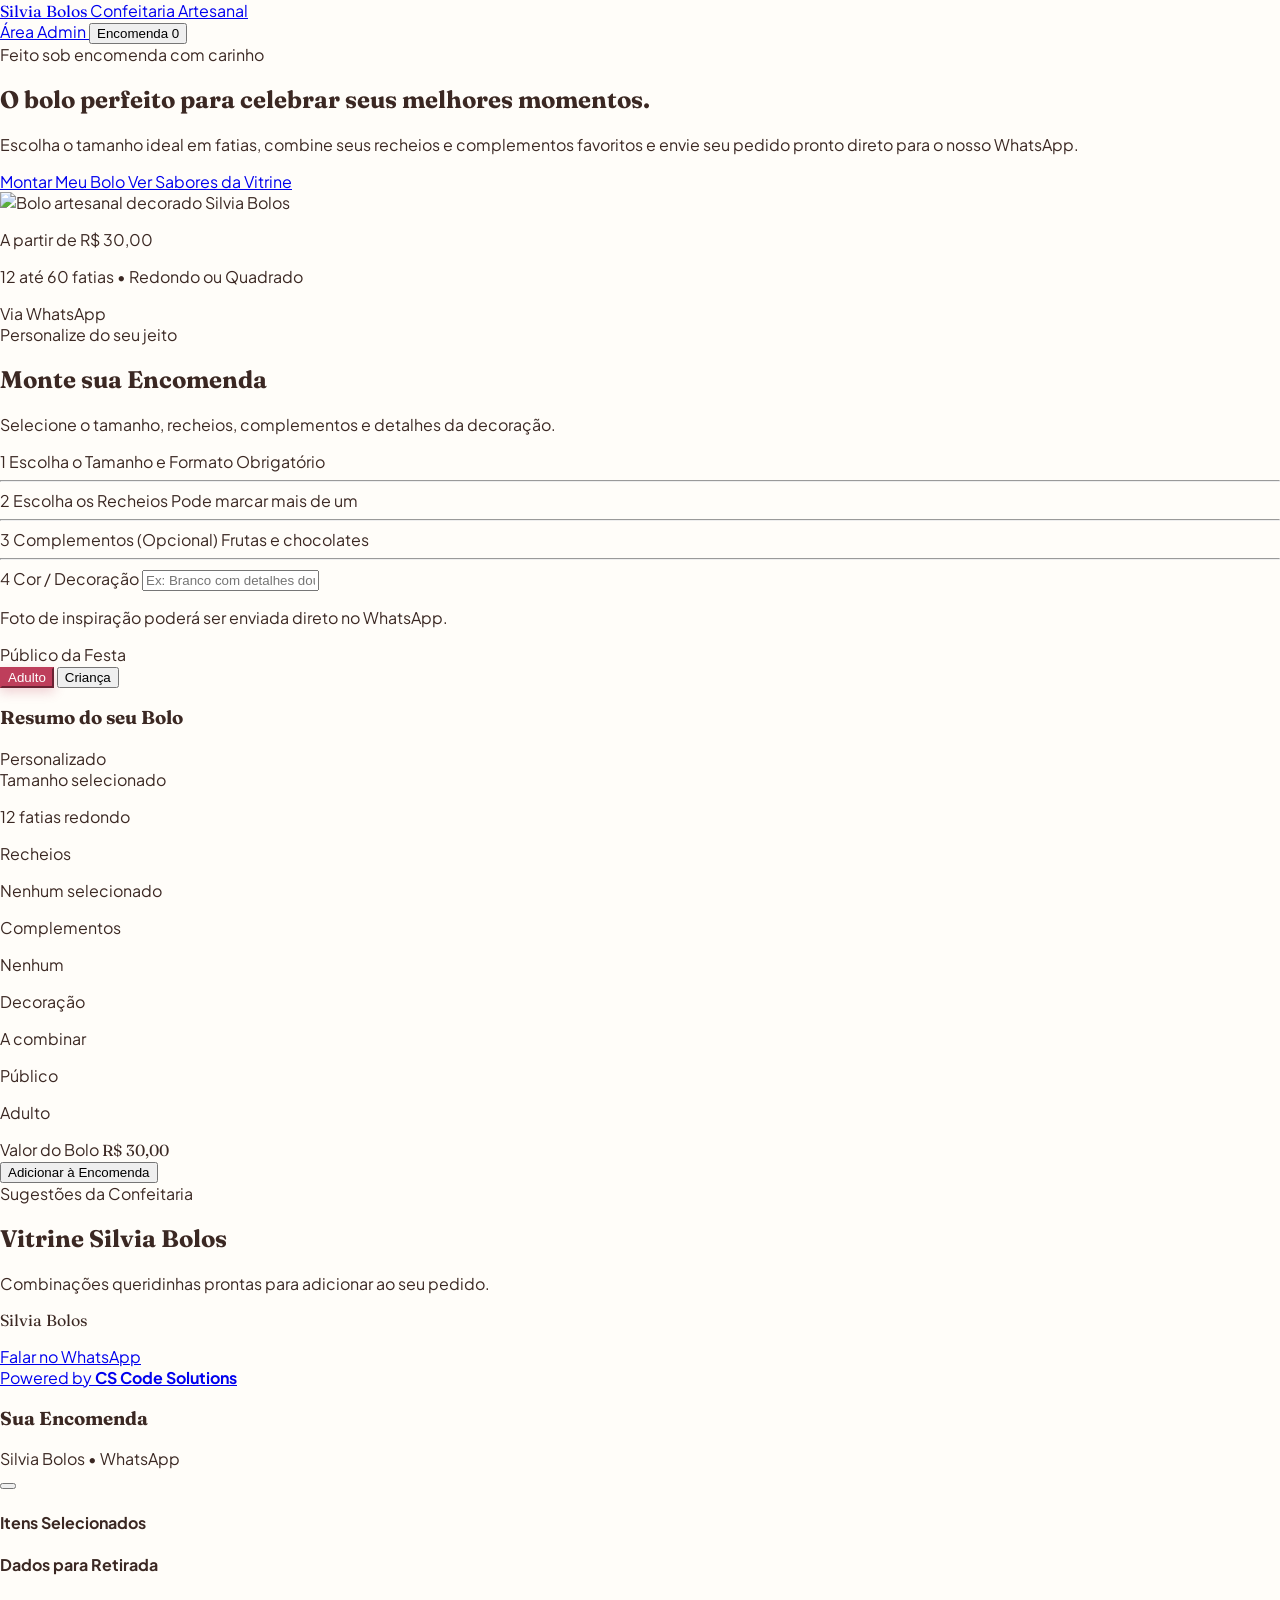
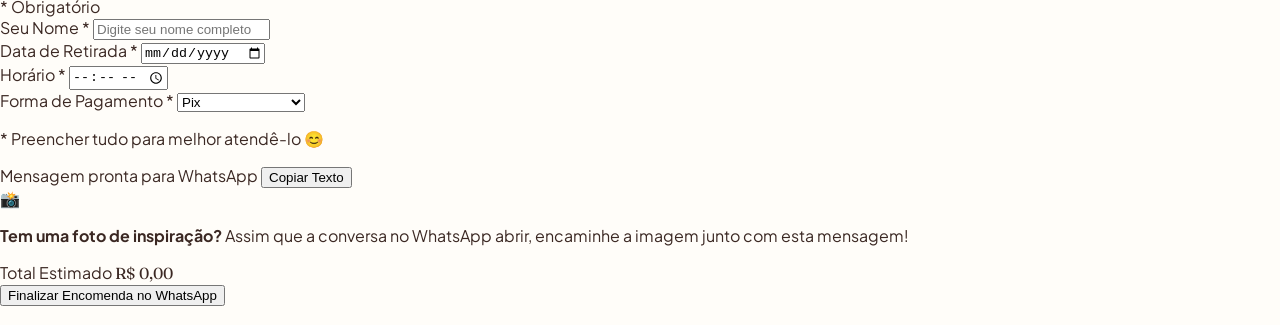
==== index.html @ d14e11a9 "Create index.html" ====
<!DOCTYPE html>
<html lang="pt-BR">
<head>
  <meta charset="UTF-8" />
  <meta name="viewport" content="width=device-width, initial-scale=1.0" />
  <title>Silvia Bolos — Confeitaria Artesanal & Encomendas</title>
  <meta name="description" content="Monte seu bolo personalizado ou escolha nossas opções artesanais na Silvia Bolos e faça sua encomenda direto pelo WhatsApp." />

  <!-- Tailwind CSS -->
  <script src="https://cdn.tailwindcss.com"></script>

  <!-- Fontes Google -->
  <link rel="preconnect" href="https://fonts.googleapis.com" />
  <link rel="preconnect" href="https://fonts.gstatic.com" crossorigin />
  <link href="https://fonts.googleapis.com/css2?family=Fraunces:opsz,wght@9..144,600;9..144,700&family=Plus+Jakarta+Sans:wght@400;500;600;700&display=swap" rel="stylesheet" />

  <!-- Ícones Lucide -->
  <script src="https://unpkg.com/lucide@latest"></script>

  <!-- Estilos Globais -->
  <link rel="stylesheet" href="style.css" />
</head>
<body class="min-h-screen flex flex-col">

  <!-- ================= HEADER ================= -->
  <header class="sticky top-0 z-30 bg-[#FFFDF9]/95 backdrop-blur-md border-b border-[#F2E6D8]">
    <div class="max-w-6xl mx-auto px-4 sm:px-6 h-18 py-3 flex items-center justify-between gap-3">
      <!-- Logo -->
      <a href="index.html" class="flex items-center gap-3 group">
        <div class="w-11 h-11 rounded-2xl bg-[#BE3E5B] text-white flex items-center justify-center shadow-md shadow-[#BE3E5B]/20 group-hover:scale-105 transition-transform">
          <i data-lucide="cake-slice" class="w-6 h-6"></i>
        </div>
        <div>
          <span class="font-serif-title text-xl font-bold text-[#3B2823] leading-none block">Silvia Bolos</span>
          <span class="text-[11px] uppercase tracking-widest text-[#9C7B70] font-semibold">Confeitaria Artesanal</span>
        </div>
      </a>

      <!-- Ações -->
      <div class="flex items-center gap-2 sm:gap-3">
        <a href="admin.html" class="inline-flex items-center gap-1.5 px-3.5 py-2 rounded-full text-xs font-semibold border border-[#E6D5C3] text-[#6B4F46] hover:bg-[#FAF3EB] transition">
          <i data-lucide="lock" class="w-3.5 h-3.5"></i>
          <span>Área Admin</span>
        </a>

        <button onclick="openCart()" class="relative inline-flex items-center gap-2 px-4 py-2.5 rounded-full text-xs sm:text-sm font-semibold bg-[#BE3E5B] text-white hover:bg-[#9D2F48] shadow-md shadow-[#BE3E5B]/20 transition cursor-pointer">
          <i data-lucide="shopping-bag" class="w-4 h-4"></i>
          <span class="hidden sm:inline">Encomenda</span>
          <span id="cart-badge" class="bg-white text-[#BE3E5B] text-xs font-bold px-2 py-0.5 rounded-full">0</span>
        </button>
      </div>
    </div>
  </header>

  <!-- ================= BANNER HERO ================= -->
  <section class="relative overflow-hidden bg-gradient-to-br from-[#FDF2F4] via-[#FFF9F2] to-[#FBE8EC] border-b border-[#F3E3DC]">
    <div class="max-w-6xl mx-auto px-4 sm:px-6 py-10 sm:py-14 grid md:grid-cols-12 gap-8 items-center">
      <div class="md:col-span-7 space-y-4">
        <span class="inline-flex items-center gap-1.5 px-3 py-1 rounded-full bg-white/90 border border-[#F3D1D8] text-[#BE3E5B] text-xs font-semibold">
          <i data-lucide="sparkles" class="w-3.5 h-3.5"></i>
          Feito sob encomenda com carinho
        </span>
        <h1 class="font-serif-title text-3xl sm:text-5xl font-bold text-[#3B2823] leading-tight">
          O bolo perfeito para celebrar seus melhores momentos.
        </h1>
        <p class="text-sm sm:text-base text-[#6D524A] max-w-xl leading-relaxed">
          Escolha o tamanho ideal em fatias, combine seus recheios e complementos favoritos e envie seu pedido pronto direto para o nosso WhatsApp.
        </p>
        <div class="pt-2 flex flex-wrap gap-3">
          <a href="#montar-bolo" class="inline-flex items-center gap-2 px-5 py-3 rounded-full bg-[#BE3E5B] text-white font-semibold text-sm hover:bg-[#9D2F48] shadow-lg shadow-[#BE3E5B]/25 transition">
            <i data-lucide="wand-2" class="w-4 h-4"></i>
            Montar Meu Bolo
          </a>
          <a href="#vitrine-bolos" class="inline-flex items-center gap-2 px-5 py-3 rounded-full bg-white text-[#3B2823] border border-[#E5D3C5] font-semibold text-sm hover:bg-[#FAF4ED] transition">
            Ver Sabores da Vitrine
          </a>
        </div>
      </div>

      <div class="md:col-span-5">
        <div class="relative rounded-3xl overflow-hidden shadow-xl border-4 border-white aspect-[4/3]">
          <img
            src="https://images.unsplash.com/photo-1578985545062-69928b1d9587?auto=format&fit=crop&w=900&q=80"
            alt="Bolo artesanal decorado Silvia Bolos"
            class="w-full h-full object-cover"
          />
          <div class="absolute bottom-3 left-3 right-3 bg-white/95 backdrop-blur-sm rounded-2xl p-3.5 shadow-md flex items-center justify-between">
            <div>
              <p class="text-xs font-bold text-[#3B2823]">A partir de R$ 30,00</p>
              <p class="text-[11px] text-[#7D6158]">12 até 60 fatias • Redondo ou Quadrado</p>
            </div>
            <span class="px-2.5 py-1 rounded-full bg-[#E8F8EE] text-[#17803D] text-[11px] font-bold">
              Via WhatsApp
            </span>
          </div>
        </div>
      </div>
    </div>
  </section>

  <!-- ================= CONTEÚDO PRINCIPAL ================= -->
  <main class="flex-1 max-w-6xl w-full mx-auto px-4 sm:px-6 py-10 space-y-16">

    <!-- SEÇÃO 1: MONTADOR DE BOLO PERSONALIZADO -->
    <section id="montar-bolo" class="scroll-mt-24">
      <div class="mb-6">
        <span class="text-xs font-bold uppercase tracking-wider text-[#BE3E5B]">Personalize do seu jeito</span>
        <h2 class="font-serif-title text-2xl sm:text-3xl font-bold text-[#3B2823] mt-1">Monte sua Encomenda</h2>
        <p class="text-sm text-[#785B52] mt-1">Selecione o tamanho, recheios, complementos e detalhes da decoração.</p>
      </div>

      <div class="grid lg:grid-cols-12 gap-8 items-start">
        <!-- Coluna de Opções -->
        <div class="lg:col-span-8 space-y-8 bg-white p-5 sm:p-7 rounded-3xl border border-[#EFE2D6] shadow-sm">

          <!-- Passo 1: Tamanho e Formato -->
          <div>
            <div class="flex items-center justify-between mb-3">
              <label class="text-sm font-bold text-[#3B2823] flex items-center gap-2">
                <span class="w-6 h-6 rounded-full bg-[#BE3E5B] text-white text-xs flex items-center justify-center">1</span>
                Escolha o Tamanho e Formato
              </label>
              <span class="text-xs text-[#9C7B70]">Obrigatório</span>
            </div>
            <div id="sizes-grid" class="grid grid-cols-1 sm:grid-cols-3 gap-2.5">
              <!-- Preenchido via JS -->
            </div>
          </div>

          <hr class="border-[#F5EAE0]" />

          <!-- Passo 2: Recheios -->
          <div>
            <div class="flex items-center justify-between mb-3">
              <label class="text-sm font-bold text-[#3B2823] flex items-center gap-2">
                <span class="w-6 h-6 rounded-full bg-[#BE3E5B] text-white text-xs flex items-center justify-center">2</span>
                Escolha os Recheios
              </label>
              <span class="text-xs text-[#9C7B70]">Pode marcar mais de um</span>
            </div>
            <div id="fillings-list" class="flex flex-wrap gap-2">
              <!-- Preenchido via JS -->
            </div>
          </div>

          <hr class="border-[#F5EAE0]" />

          <!-- Passo 3: Complementos -->
          <div>
            <div class="flex items-center justify-between mb-3">
              <label class="text-sm font-bold text-[#3B2823] flex items-center gap-2">
                <span class="w-6 h-6 rounded-full bg-[#BE3E5B] text-white text-xs flex items-center justify-center">3</span>
                Complementos (Opcional)
              </label>
              <span class="text-xs text-[#9C7B70]">Frutas e chocolates</span>
            </div>
            <div id="toppings-list" class="flex flex-wrap gap-2">
              <!-- Preenchido via JS -->
            </div>
          </div>

          <hr class="border-[#F5EAE0]" />

          <!-- Passo 4: Decoração e Público -->
          <div class="grid sm:grid-cols-2 gap-4">
            <div>
              <label for="builder-decor" class="block text-sm font-bold text-[#3B2823] mb-2">
                <span class="inline-flex w-6 h-6 rounded-full bg-[#BE3E5B] text-white text-xs items-center justify-center mr-1.5">4</span>
                Cor / Decoração
              </label>
              <input
                type="text"
                id="builder-decor"
                oninput="updateBuilderSummary()"
                placeholder="Ex: Branco com detalhes dourados, tema floral..."
                class="w-full px-4 py-2.5 rounded-xl border border-[#E4D3C3] text-sm focus:outline-none focus:border-[#BE3E5B]"
              />
              <p class="text-[11px] text-[#8A6D64] mt-1.5 flex items-center gap-1">
                <i data-lucide="camera" class="w-3.5 h-3.5 text-[#BE3E5B] shrink-0"></i>
                Foto de inspiração poderá ser enviada direto no WhatsApp.
              </p>
            </div>

            <div>
              <label class="block text-sm font-bold text-[#3B2823] mb-2">
                Público da Festa
              </label>
              <div class="grid grid-cols-2 gap-2">
                <button type="button" id="btn-audience-adulto" onclick="selectAudience('Adulto')" class="choice-pill active py-2.5 px-3 rounded-xl border border-[#E4D3C3] text-sm font-semibold cursor-pointer">
                  Adulto
                </button>
                <button type="button" id="btn-audience-crianca" onclick="selectAudience('Criança')" class="choice-pill py-2.5 px-3 rounded-xl border border-[#E4D3C3] text-sm font-semibold cursor-pointer">
                  Criança
                </button>
              </div>
            </div>
          </div>
        </div>

        <!-- Coluna de Resumo do Bolo Montado -->
        <div class="lg:col-span-4 bg-white p-6 rounded-3xl border border-[#EFE2D6] shadow-sm sticky top-24 space-y-5">
          <div class="flex items-center justify-between border-b border-[#F5EAE0] pb-3">
            <h3 class="font-serif-title text-lg font-bold text-[#3B2823]">Resumo do seu Bolo</h3>
            <span class="text-xs font-semibold px-2.5 py-1 rounded-full bg-[#FDF2F4] text-[#BE3E5B]">Personalizado</span>
          </div>

          <div class="space-y-3 text-sm">
            <div>
              <span class="text-xs text-[#9C7B70] block">Tamanho selecionado</span>
              <p id="summary-size" class="font-semibold text-[#3B2823]">12 fatias redondo</p>
            </div>
            <div>
              <span class="text-xs text-[#9C7B70] block">Recheios</span>
              <p id="summary-fillings" class="font-medium text-[#3B2823]">Nenhum selecionado</p>
            </div>
            <div>
              <span class="text-xs text-[#9C7B70] block">Complementos</span>
              <p id="summary-toppings" class="font-medium text-[#3B2823]">Nenhum</p>
            </div>
            <div class="grid grid-cols-2 gap-2 pt-1">
              <div>
                <span class="text-xs text-[#9C7B70] block">Decoração</span>
                <p id="summary-decor" class="font-medium text-[#3B2823] truncate">A combinar</p>
              </div>
              <div>
                <span class="text-xs text-[#9C7B70] block">Público</span>
                <p id="summary-audience" class="font-medium text-[#3B2823]">Adulto</p>
              </div>
            </div>
          </div>

          <div class="pt-4 border-t border-[#F5EAE0] flex items-baseline justify-between">
            <span class="text-xs font-semibold uppercase tracking-wider text-[#8A6D64]">Valor do Bolo</span>
            <span id="summary-price" class="font-serif-title text-2xl font-bold text-[#BE3E5B]">R$ 30,00</span>
          </div>

          <button type="button" onclick="addCustomCakeToCart()" class="w-full py-3.5 px-5 rounded-2xl bg-[#BE3E5B] hover:bg-[#9D2F48] text-white font-bold text-sm shadow-lg shadow-[#BE3E5B]/25 flex items-center justify-center gap-2 transition cursor-pointer">
            <i data-lucide="plus-circle" class="w-4 h-4"></i>
            Adicionar à Encomenda
          </button>
        </div>
      </div>
    </section>

    <!-- SEÇÃO 2: VITRINE DE BOLOS PRONTOS / SUGESTÕES -->
    <section id="vitrine-bolos" class="scroll-mt-24">
      <div class="flex flex-col sm:flex-row sm:items-end justify-between gap-3 mb-6">
        <div>
          <span class="text-xs font-bold uppercase tracking-wider text-[#BE3E5B]">Sugestões da Confeitaria</span>
          <h2 class="font-serif-title text-2xl sm:text-3xl font-bold text-[#3B2823] mt-1">Vitrine Silvia Bolos</h2>
          <p class="text-sm text-[#785B52] mt-1">Combinações queridinhas prontas para adicionar ao seu pedido.</p>
        </div>
      </div>

      <div id="showcase-grid" class="grid grid-cols-1 sm:grid-cols-2 lg:grid-cols-3 gap-6">
        <!-- Cards preenchidos via JS -->
      </div>
    </section>

  </main>

  <!-- ================= FOOTER ================= -->
  <footer class="bg-white border-t border-[#EFE2D6] mt-16 py-8">
    <div class="max-w-6xl mx-auto px-4 sm:px-6 flex flex-col sm:flex-row items-center justify-between gap-4 text-center sm:text-left">
      <div class="flex flex-col sm:flex-row items-center gap-3">
        <p class="font-serif-title font-bold text-[#3B2823] text-lg">Silvia Bolos</p>
        <a
          href="https://wa.me/555192032068?text=Ol%C3%A1%20Silvia!%20Vim%20pelo%20site%20e%20gostaria%20de%20fazer%20uma%20encomenda%20de%20bolo."
          target="_blank"
          rel="noopener noreferrer"
          class="inline-flex items-center gap-2 px-4 py-2 rounded-full bg-[#25D366] hover:bg-[#1EBE5D] text-white text-xs font-bold shadow-sm transition"
        >
          <i data-lucide="message-circle" class="w-4 h-4"></i>
          Falar no WhatsApp
        </a>
      </div>

      <a
        href="https://www.instagram.com/cs_code_solutions?exln=Ym1mNDMzYTYxa3d6"
        target="_blank"
        rel="noopener noreferrer"
        class="inline-flex items-center gap-1.5 text-xs font-medium text-[#785B52] hover:text-[#BE3E5B] transition px-3 py-1.5 rounded-full bg-[#FAF5EE] border border-[#EFE2D6]"
      >
        <span>Powered by <strong class="text-[#3B2823]">CS Code Solutions</strong></span>
        <i data-lucide="external-link" class="w-3 h-3"></i>
      </a>
    </div>
  </footer>

  <!-- ================= GAVETA DO CARRINHO (ENCOMENDA WHATSAPP) ================= -->
  <div id="cart-backdrop" onclick="closeCart()" class="fixed inset-0 bg-black/45 backdrop-blur-xs z-40 hidden opacity-0 cart-backdrop"></div>

  <aside id="cart-drawer" class="fixed top-0 right-0 h-full w-full max-w-md bg-[#FFFDF9] z-50 shadow-2xl translate-x-full cart-drawer flex flex-col">
    <!-- Cabeçalho Gaveta -->
    <div class="px-5 py-4 bg-white border-b border-[#EFE2D6] flex items-center justify-between">
      <div class="flex items-center gap-2.5">
        <div class="w-9 h-9 rounded-xl bg-[#FDF2F4] text-[#BE3E5B] flex items-center justify-center">
          <i data-lucide="shopping-bag" class="w-5 h-5"></i>
        </div>
        <div>
          <h3 class="font-serif-title font-bold text-lg text-[#3B2823] leading-none">Sua Encomenda</h3>
          <span class="text-[11px] text-[#8A6D64]">Silvia Bolos • WhatsApp</span>
        </div>
      </div>
      <button onclick="closeCart()" class="p-2 rounded-full hover:bg-[#FAF3EB] text-[#6B4F46] cursor-pointer">
        <i data-lucide="x" class="w-5 h-5"></i>
      </button>
    </div>

    <!-- Corpo Rolável -->
    <div class="flex-1 overflow-y-auto p-5 space-y-6">
      <!-- Lista de Bolos no Carrinho -->
      <div>
        <h4 class="text-xs font-bold uppercase tracking-wider text-[#8A6D64] mb-2.5">Itens Selecionados</h4>
        <div id="cart-items-container" class="space-y-2.5">
          <!-- Renderizado via JS -->
        </div>
      </div>

      <!-- Formulário de Dados do Cliente -->
      <div id="checkout-form-section" class="space-y-3.5 bg-white p-4 rounded-2xl border border-[#EFE2D6]">
        <div class="flex items-center justify-between">
          <h4 class="text-xs font-bold uppercase tracking-wider text-[#3B2823]">Dados para Retirada</h4>
          <span class="text-[11px] text-[#BE3E5B] font-medium">* Obrigatório</span>
        </div>

        <div>
          <label class="block text-xs font-semibold text-[#5C433B] mb-1">Seu Nome *</label>
          <input type="text" id="order-name" oninput="refreshWhatsAppPreview()" placeholder="Digite seu nome completo" class="w-full px-3.5 py-2 rounded-xl border border-[#E4D3C3] text-sm focus:outline-none focus:border-[#BE3E5B]" />
        </div>

        <div class="grid grid-cols-2 gap-2.5">
          <div>
            <label class="block text-xs font-semibold text-[#5C433B] mb-1">Data de Retirada *</label>
            <input type="date" id="order-date" onchange="refreshWhatsAppPreview()" class="w-full px-3 py-2 rounded-xl border border-[#E4D3C3] text-sm focus:outline-none focus:border-[#BE3E5B]" />
          </div>
          <div>
            <label class="block text-xs font-semibold text-[#5C433B] mb-1">Horário *</label>
            <input type="time" id="order-time" onchange="refreshWhatsAppPreview()" class="w-full px-3 py-2 rounded-xl border border-[#E4D3C3] text-sm focus:outline-none focus:border-[#BE3E5B]" />
          </div>
        </div>

        <div>
          <label class="block text-xs font-semibold text-[#5C433B] mb-1">Forma de Pagamento *</label>
          <select id="order-payment" onchange="refreshWhatsAppPreview()" class="w-full px-3.5 py-2 rounded-xl border border-[#E4D3C3] text-sm bg-white focus:outline-none focus:border-[#BE3E5B]">
            <option value="Pix">Pix</option>
            <option value="Dinheiro">Dinheiro</option>
            <option value="Cartão de Débito">Cartão de Débito</option>
            <option value="Cartão de Crédito">Cartão de Crédito</option>
          </select>
        </div>

        <p class="text-[11px] text-[#8A6D64] italic text-center pt-1">
          * Preencher tudo para melhor atendê-lo 😊
        </p>
      </div>

      <!-- Lembrete de Foto de Inspiração + Prévia da Mensagem -->
      <div id="whatsapp-preview-box" class="bg-[#F2FBF5] border border-[#CBEED6] rounded-2xl p-4 space-y-3">
        <div class="flex items-center justify-between">
          <span class="text-xs font-bold text-[#166534] flex items-center gap-1.5">
            <i data-lucide="message-circle" class="w-4 h-4"></i>
            Mensagem pronta para WhatsApp
          </span>
          <button type="button" onclick="copyOrderText()" class="text-[11px] font-semibold px-2.5 py-1 rounded-lg bg-white border border-[#CBEED6] text-[#166534] hover:bg-[#E7F8ED] cursor-pointer">
            Copiar Texto
          </button>
        </div>

        <!-- Lembrete Foto de Inspiração -->
        <div class="bg-[#FFFBEB] border border-[#FDE68A] rounded-xl p-2.5 flex items-start gap-2 text-[#92400E]">
          <span class="text-sm leading-none mt-0.5">📸</span>
          <p class="text-[11px] leading-relaxed">
            <strong>Tem uma foto de inspiração?</strong> Assim que a conversa no WhatsApp abrir, encaminhe a imagem junto com esta mensagem!
          </p>
        </div>

        <pre id="whatsapp-message-preview" class="text-[11px] leading-relaxed text-[#2C3E32] whitespace-pre-wrap font-sans bg-white/80 p-3 rounded-xl border border-[#DCF3E3] max-h-44 overflow-y-auto"></pre>
      </div>
    </div>

    <!-- Rodapé Fixo Gaveta -->
    <div class="p-5 bg-white border-t border-[#EFE2D6] space-y-3">
      <div class="flex items-center justify-between">
        <span class="text-xs font-semibold text-[#785B52]">Total Estimado</span>
        <span id="cart-total" class="font-serif-title text-2xl font-bold text-[#3B2823]">R$ 0,00</span>
      </div>

      <button type="button" onclick="sendOrderToWhatsApp()" class="w-full py-3.5 px-5 rounded-2xl bg-[#25D366] hover:bg-[#1EBE5D] text-white font-bold text-sm shadow-lg shadow-[#25D366]/25 flex items-center justify-center gap-2 transition cursor-pointer">
        <i data-lucide="send" class="w-4 h-4"></i>
        Finalizar Encomenda no WhatsApp
      </button>
    </div>
  </aside>

  <!-- Toast de Notificação -->
  <div id="toast" class="fixed bottom-5 left-1/2 -translate-x-1/2 z-50 hidden bg-[#3B2823] text-white text-xs font-semibold px-4 py-3 rounded-full shadow-xl items-center gap-2 toast-animate">
    <i data-lucide="check-circle-2" class="w-4 h-4 text-[#4ADE80]"></i>
    <span id="toast-text">Item adicionado!</span>
  </div>

  <!-- Scripts -->
  <script src="app.js"></script>
</body>
</html>
---- style.css ----
/* ==========================================================================
   SILVIA BOLOS - ESTILOS GLOBAIS
   ========================================================================== */

:root {
  --bg-cream: #FFFDF9;
  --rose-primary: #BE3E5B;
  --rose-dark: #9D2F48;
  --rose-soft: #FDF2F4;
  --rose-border: #FCE7EB;
  --choco-dark: #3B2823;
  --choco-muted: #785B52;
  --whatsapp: #25D366;
  --whatsapp-dark: #1EBE5D;
}

* {
  box-sizing: border-box;
}

body {
  font-family: 'Plus Jakarta Sans', -apple-system, BlinkMacSystemFont, sans-serif;
  background-color: var(--bg-cream);
  color: var(--choco-dark);
  margin: 0;
  padding: 0;
  -webkit-font-smoothing: antialiased;
}

h1, h2, h3, .font-serif-title {
  font-family: 'Fraunces', Georgia, serif;
}

/* Scrollbar personalizada */
::-webkit-scrollbar {
  width: 6px;
  height: 6px;
}
::-webkit-scrollbar-track {
  background: #FAF5EE;
}
::-webkit-scrollbar-thumb {
  background: #E2C6C9;
  border-radius: 999px;
}
::-webkit-scrollbar-thumb:hover {
  background: var(--rose-primary);
}

/* Pills selecionáveis (Recheios e Complementos) */
.choice-pill {
  transition: all 0.18s ease;
  user-select: none;
}

.choice-pill:hover {
  border-color: #E8A6B4;
}

.choice-pill.active {
  background-color: var(--rose-primary);
  color: #FFFFFF;
  border-color: var(--rose-primary);
  box-shadow: 0 4px 12px rgba(190, 62, 91, 0.24);
}

/* Cartões de Tamanho */
.size-card {
  transition: all 0.18s ease;
}

.size-card:hover {
  border-color: #E8A6B4;
  transform: translateY(-1px);
}

.size-card.active {
  background-color: var(--rose-soft);
  border-color: var(--rose-primary);
  box-shadow: 0 0 0 2px var(--rose-primary);
}

/* Gaveta Lateral do Carrinho */
.cart-backdrop {
  transition: opacity 0.25s ease;
}

.cart-drawer {
  transition: transform 0.3s cubic-bezier(0.22, 1, 0.36, 1);
}

/* Animação suave de Toast */
@keyframes slideUpFade {
  from {
    opacity: 0;
    transform: translate(-50%, 16px);
  }
  to {
    opacity: 1;
    transform: translate(-50%, 0);
  }
}

.toast-animate {
  animation: slideUpFade 0.25s ease forwards;
}
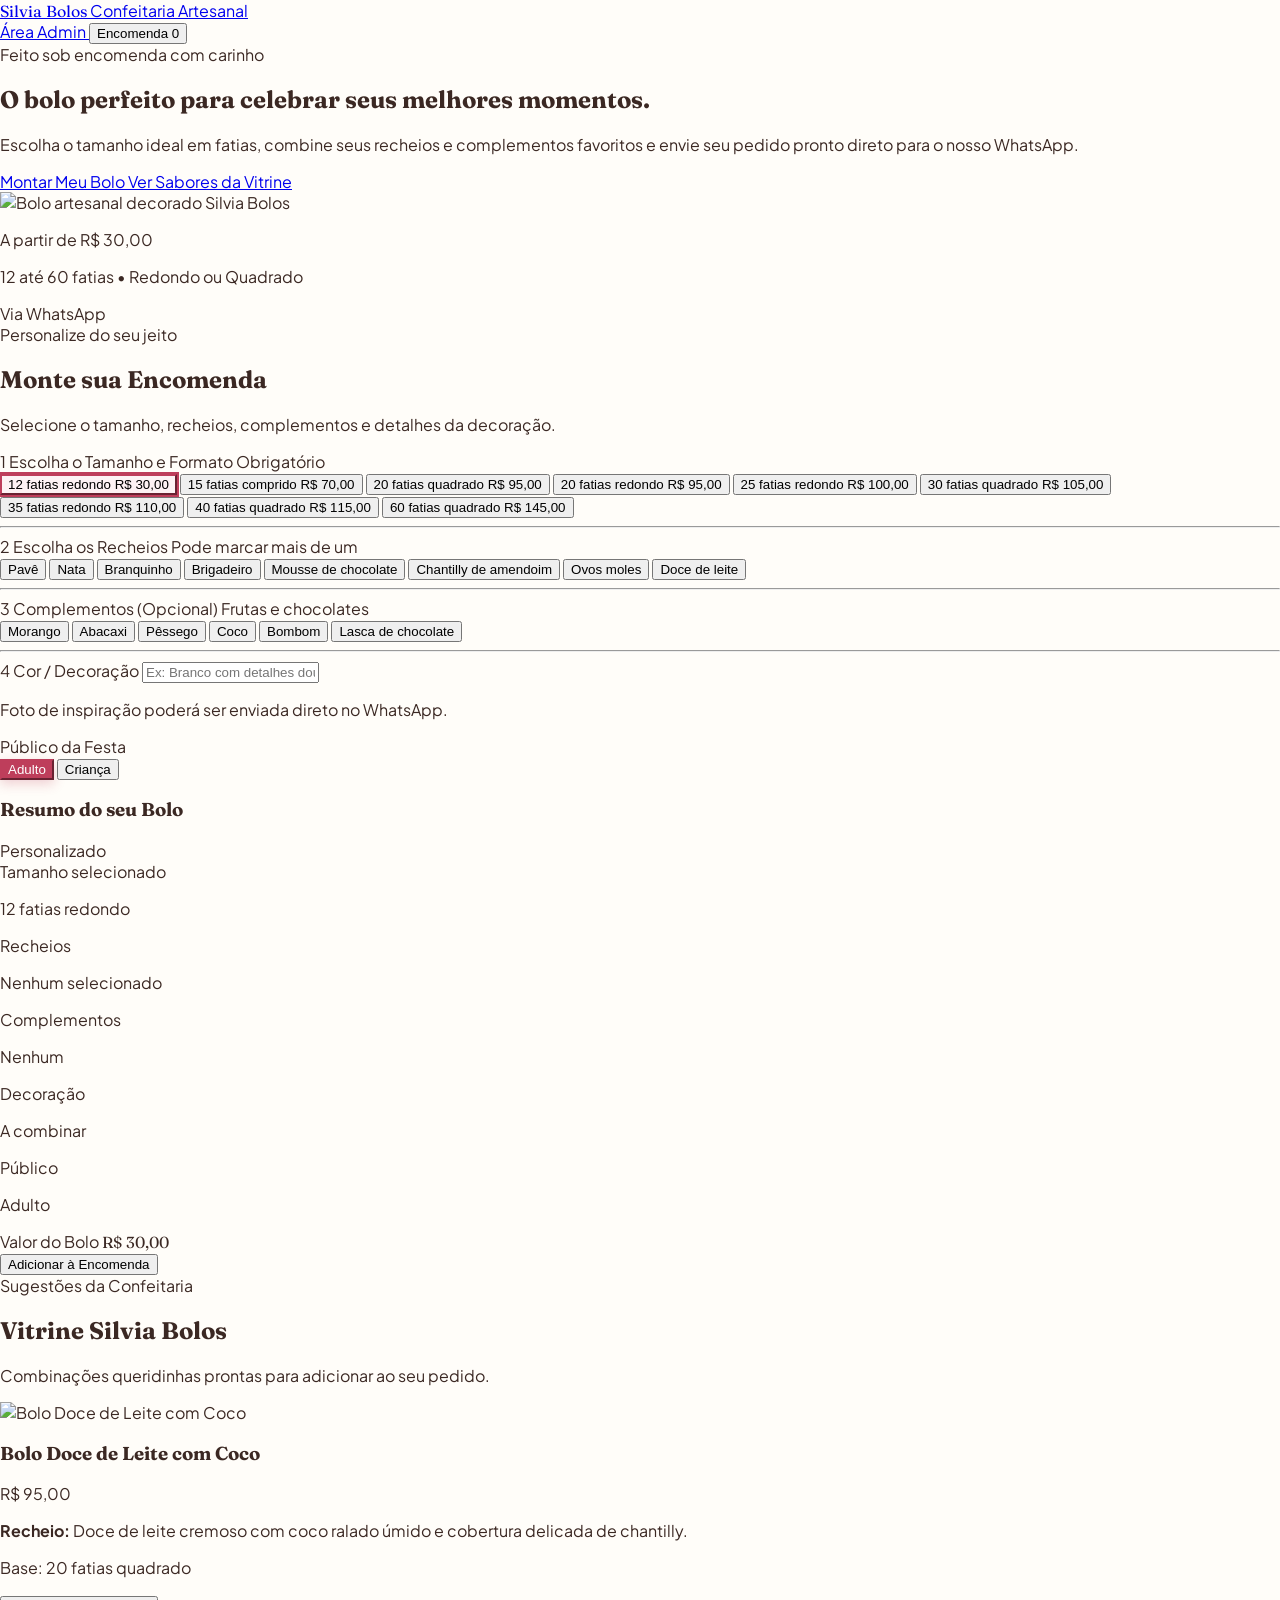
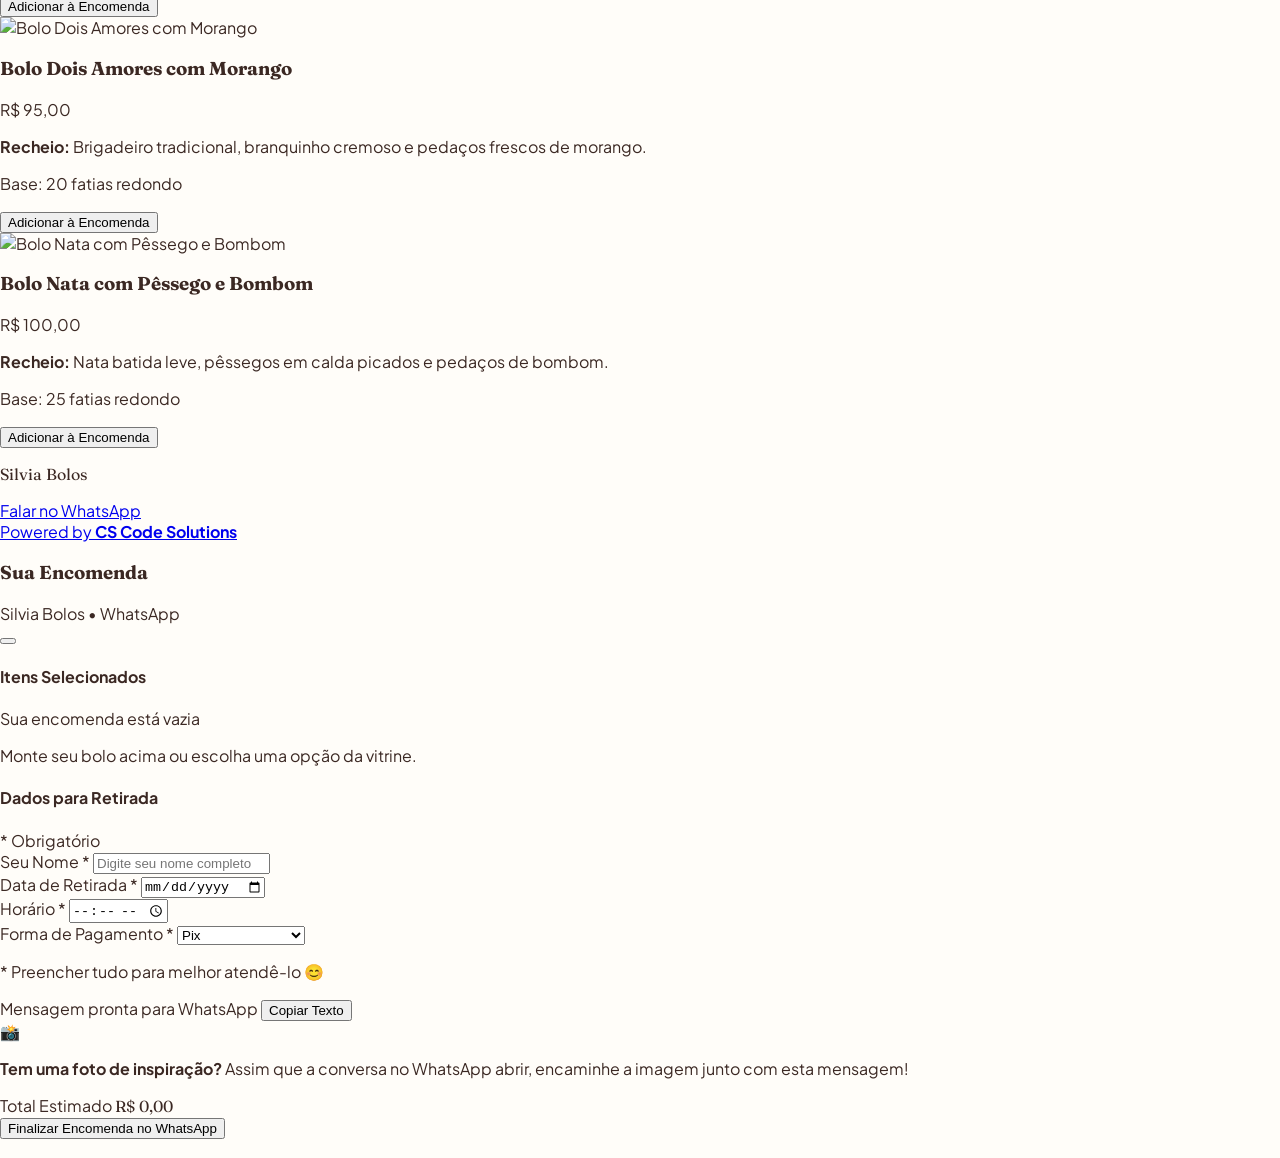
==== commit 42b3ed70: "Atualizar o index.html" ====
--- a/index.html
+++ b/index.html
@@ -253,7 +253,7 @@
       </div>
 
       <div id="showcase-grid" class="grid grid-cols-1 sm:grid-cols-2 lg:grid-cols-3 gap-6">
-        <!-- Cards preenchidos via JS -->
+        <!-- Cards preenchidos via Firestore -->
       </div>
     </section>
 
@@ -399,6 +399,10 @@
     <span id="toast-text">Item adicionado!</span>
   </div>
 
+  <!-- SDK Firebase (App + Firestore) -->
+  <script src="https://www.gstatic.com/firebasejs/10.12.2/firebase-app-compat.js"></script>
+  <script src="https://www.gstatic.com/firebasejs/10.12.2/firebase-firestore-compat.js"></script>
+
   <!-- Scripts -->
   <script src="app.js"></script>
 </body>
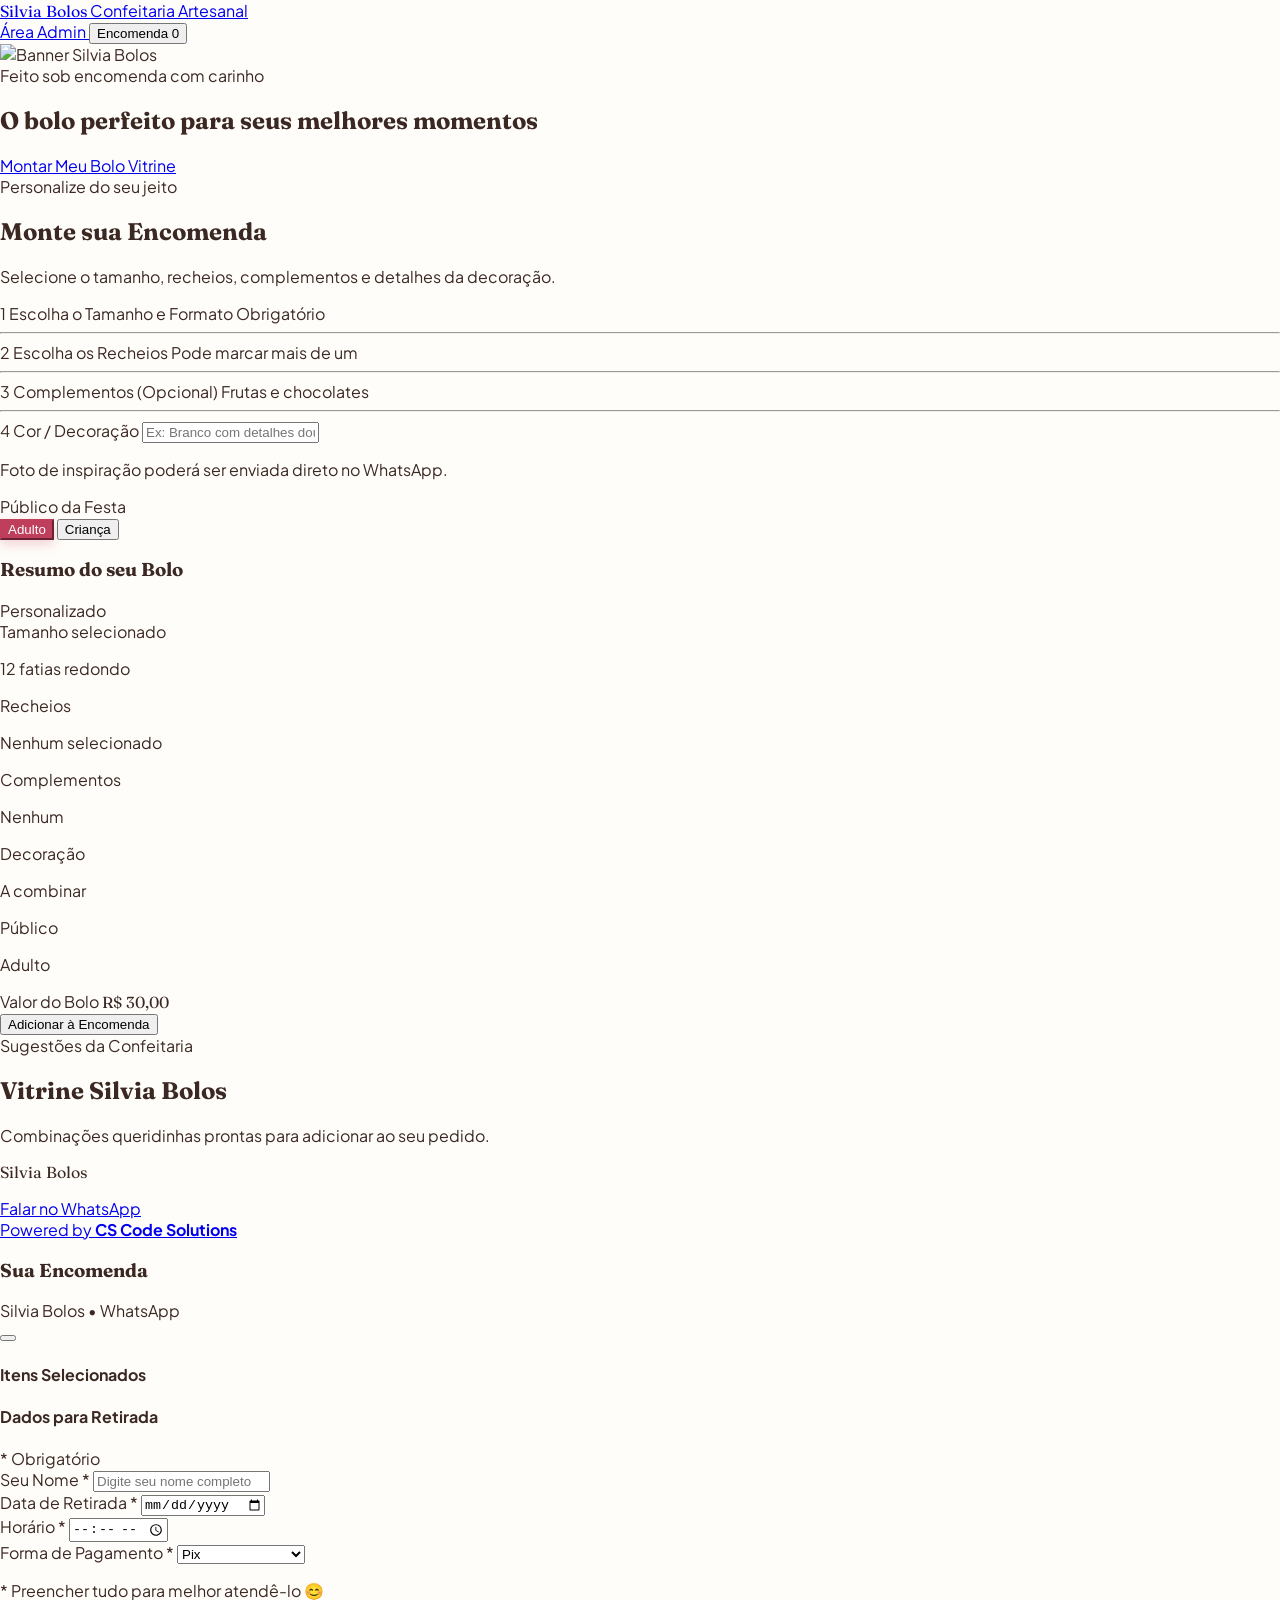
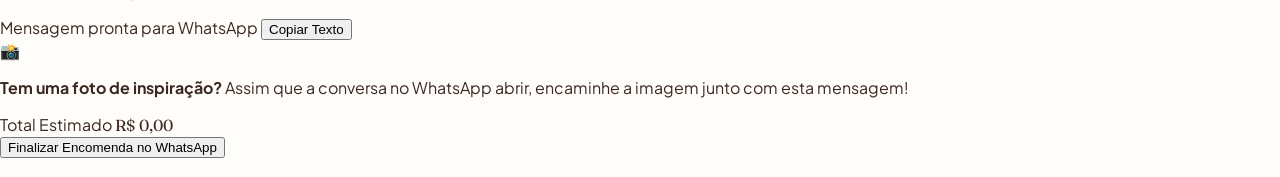
==== commit 951f95c9: "Atualizar o index.html" ====
--- a/index.html
+++ b/index.html
@@ -22,76 +22,67 @@
 </head>
 <body class="min-h-screen flex flex-col">
 
-  <!-- ================= HEADER ================= -->
+  <!-- ================= HEADER COMPACTO ================= -->
   <header class="sticky top-0 z-30 bg-[#FFFDF9]/95 backdrop-blur-md border-b border-[#F2E6D8]">
-    <div class="max-w-6xl mx-auto px-4 sm:px-6 h-18 py-3 flex items-center justify-between gap-3">
+    <div class="max-w-6xl mx-auto px-3.5 sm:px-6 py-2 flex items-center justify-between gap-2">
       <!-- Logo -->
-      <a href="index.html" class="flex items-center gap-3 group">
-        <div class="w-11 h-11 rounded-2xl bg-[#BE3E5B] text-white flex items-center justify-center shadow-md shadow-[#BE3E5B]/20 group-hover:scale-105 transition-transform">
-          <i data-lucide="cake-slice" class="w-6 h-6"></i>
-        </div>
-        <div>
-          <span class="font-serif-title text-xl font-bold text-[#3B2823] leading-none block">Silvia Bolos</span>
-          <span class="text-[11px] uppercase tracking-widest text-[#9C7B70] font-semibold">Confeitaria Artesanal</span>
+      <a href="index.html" class="flex items-center gap-2.5 group min-w-0">
+        <div class="w-9 h-9 rounded-xl bg-[#BE3E5B] text-white flex items-center justify-center shadow-sm group-hover:scale-105 transition-transform shrink-0">
+          <i data-lucide="cake-slice" class="w-5 h-5"></i>
+        </div>
+        <div class="truncate">
+          <span class="font-serif-title text-base sm:text-lg font-bold text-[#3B2823] leading-tight block truncate">Silvia Bolos</span>
+          <span class="text-[10px] uppercase tracking-wider text-[#9C7B70] font-semibold block leading-none">Confeitaria Artesanal</span>
         </div>
       </a>
 
       <!-- Ações -->
-      <div class="flex items-center gap-2 sm:gap-3">
-        <a href="admin.html" class="inline-flex items-center gap-1.5 px-3.5 py-2 rounded-full text-xs font-semibold border border-[#E6D5C3] text-[#6B4F46] hover:bg-[#FAF3EB] transition">
+      <div class="flex items-center gap-1.5 sm:gap-2.5 shrink-0">
+        <a href="admin.html" class="inline-flex items-center gap-1 px-3 py-1.5 rounded-full text-xs font-semibold border border-[#E6D5C3] text-[#6B4F46] hover:bg-[#FAF3EB] transition whitespace-nowrap">
           <i data-lucide="lock" class="w-3.5 h-3.5"></i>
           <span>Área Admin</span>
         </a>
 
-        <button onclick="openCart()" class="relative inline-flex items-center gap-2 px-4 py-2.5 rounded-full text-xs sm:text-sm font-semibold bg-[#BE3E5B] text-white hover:bg-[#9D2F48] shadow-md shadow-[#BE3E5B]/20 transition cursor-pointer">
-          <i data-lucide="shopping-bag" class="w-4 h-4"></i>
+        <button onclick="openCart()" class="relative inline-flex items-center gap-1.5 px-3.5 py-1.5 rounded-full text-xs font-semibold bg-[#BE3E5B] text-white hover:bg-[#9D2F48] shadow-sm transition cursor-pointer whitespace-nowrap">
+          <i data-lucide="shopping-bag" class="w-3.5 h-3.5"></i>
           <span class="hidden sm:inline">Encomenda</span>
-          <span id="cart-badge" class="bg-white text-[#BE3E5B] text-xs font-bold px-2 py-0.5 rounded-full">0</span>
+          <span id="cart-badge" class="bg-white text-[#BE3E5B] text-[11px] font-bold px-1.5 py-0.5 rounded-full leading-none">0</span>
         </button>
       </div>
     </div>
   </header>
 
-  <!-- ================= BANNER HERO ================= -->
-  <section class="relative overflow-hidden bg-gradient-to-br from-[#FDF2F4] via-[#FFF9F2] to-[#FBE8EC] border-b border-[#F3E3DC]">
-    <div class="max-w-6xl mx-auto px-4 sm:px-6 py-10 sm:py-14 grid md:grid-cols-12 gap-8 items-center">
-      <div class="md:col-span-7 space-y-4">
-        <span class="inline-flex items-center gap-1.5 px-3 py-1 rounded-full bg-white/90 border border-[#F3D1D8] text-[#BE3E5B] text-xs font-semibold">
-          <i data-lucide="sparkles" class="w-3.5 h-3.5"></i>
-          Feito sob encomenda com carinho
-        </span>
-        <h1 class="font-serif-title text-3xl sm:text-5xl font-bold text-[#3B2823] leading-tight">
-          O bolo perfeito para celebrar seus melhores momentos.
-        </h1>
-        <p class="text-sm sm:text-base text-[#6D524A] max-w-xl leading-relaxed">
-          Escolha o tamanho ideal em fatias, combine seus recheios e complementos favoritos e envie seu pedido pronto direto para o nosso WhatsApp.
-        </p>
-        <div class="pt-2 flex flex-wrap gap-3">
-          <a href="#montar-bolo" class="inline-flex items-center gap-2 px-5 py-3 rounded-full bg-[#BE3E5B] text-white font-semibold text-sm hover:bg-[#9D2F48] shadow-lg shadow-[#BE3E5B]/25 transition">
-            <i data-lucide="wand-2" class="w-4 h-4"></i>
-            Montar Meu Bolo
-          </a>
-          <a href="#vitrine-bolos" class="inline-flex items-center gap-2 px-5 py-3 rounded-full bg-white text-[#3B2823] border border-[#E5D3C5] font-semibold text-sm hover:bg-[#FAF4ED] transition">
-            Ver Sabores da Vitrine
-          </a>
-        </div>
-      </div>
-
-      <div class="md:col-span-5">
-        <div class="relative rounded-3xl overflow-hidden shadow-xl border-4 border-white aspect-[4/3]">
-          <img
-            src="https://images.unsplash.com/photo-1578985545062-69928b1d9587?auto=format&fit=crop&w=900&q=80"
-            alt="Bolo artesanal decorado Silvia Bolos"
-            class="w-full h-full object-cover"
-          />
-          <div class="absolute bottom-3 left-3 right-3 bg-white/95 backdrop-blur-sm rounded-2xl p-3.5 shadow-md flex items-center justify-between">
-            <div>
-              <p class="text-xs font-bold text-[#3B2823]">A partir de R$ 30,00</p>
-              <p class="text-[11px] text-[#7D6158]">12 até 60 fatias • Redondo ou Quadrado</p>
-            </div>
-            <span class="px-2.5 py-1 rounded-full bg-[#E8F8EE] text-[#17803D] text-[11px] font-bold">
-              Via WhatsApp
-            </span>
+  <!-- ================= BANNER DO TOPO ================= -->
+  <section class="w-full border-b border-[#EFE2D6] bg-[#FAF3EB]">
+    <div class="max-w-6xl mx-auto">
+      <div class="relative w-full h-44 sm:h-64 md:h-72 overflow-hidden bg-[#F5E6D8]">
+        <img
+          id="top-banner-img"
+          src="https://images.unsplash.com/photo-1578985545062-69928b1d9587?auto=format&fit=crop&w=1400&q=80"
+          alt="Banner Silvia Bolos"
+          class="w-full h-full object-cover"
+        />
+        <div class="absolute inset-0 bg-gradient-to-t from-black/55 via-black/15 to-transparent flex items-end">
+          <div class="w-full px-4 sm:px-6 py-4 sm:py-6 flex flex-col sm:flex-row sm:items-end justify-between gap-3">
+            <div class="text-white space-y-1">
+              <span class="inline-flex items-center gap-1 px-2.5 py-0.5 rounded-full bg-white/20 backdrop-blur-xs text-[11px] font-semibold">
+                <i data-lucide="sparkles" class="w-3 h-3"></i>
+                Feito sob encomenda com carinho
+              </span>
+              <h1 class="font-serif-title text-xl sm:text-3xl font-bold leading-tight drop-shadow-xs">
+                O bolo perfeito para seus melhores momentos
+              </h1>
+            </div>
+
+            <div class="flex items-center gap-2 shrink-0">
+              <a href="#montar-bolo" class="inline-flex items-center gap-1.5 px-4 py-2 rounded-full bg-[#BE3E5B] hover:bg-[#9D2F48] text-white font-semibold text-xs shadow-md transition">
+                <i data-lucide="wand-2" class="w-3.5 h-3.5"></i>
+                Montar Meu Bolo
+              </a>
+              <a href="#vitrine-bolos" class="inline-flex items-center gap-1.5 px-3.5 py-2 rounded-full bg-white/95 hover:bg-white text-[#3B2823] font-semibold text-xs shadow-md transition">
+                Vitrine
+              </a>
+            </div>
           </div>
         </div>
       </div>
@@ -99,19 +90,19 @@
   </section>
 
   <!-- ================= CONTEÚDO PRINCIPAL ================= -->
-  <main class="flex-1 max-w-6xl w-full mx-auto px-4 sm:px-6 py-10 space-y-16">
+  <main class="flex-1 max-w-6xl w-full mx-auto px-4 sm:px-6 py-8 sm:py-10 space-y-14">
 
     <!-- SEÇÃO 1: MONTADOR DE BOLO PERSONALIZADO -->
-    <section id="montar-bolo" class="scroll-mt-24">
-      <div class="mb-6">
+    <section id="montar-bolo" class="scroll-mt-20">
+      <div class="mb-5">
         <span class="text-xs font-bold uppercase tracking-wider text-[#BE3E5B]">Personalize do seu jeito</span>
-        <h2 class="font-serif-title text-2xl sm:text-3xl font-bold text-[#3B2823] mt-1">Monte sua Encomenda</h2>
+        <h2 class="font-serif-title text-2xl sm:text-3xl font-bold text-[#3B2823] mt-0.5">Monte sua Encomenda</h2>
         <p class="text-sm text-[#785B52] mt-1">Selecione o tamanho, recheios, complementos e detalhes da decoração.</p>
       </div>
 
       <div class="grid lg:grid-cols-12 gap-8 items-start">
         <!-- Coluna de Opções -->
-        <div class="lg:col-span-8 space-y-8 bg-white p-5 sm:p-7 rounded-3xl border border-[#EFE2D6] shadow-sm">
+        <div class="lg:col-span-8 space-y-7 bg-white p-5 sm:p-7 rounded-3xl border border-[#EFE2D6] shadow-sm">
 
           <!-- Passo 1: Tamanho e Formato -->
           <div>
@@ -198,7 +189,7 @@
         </div>
 
         <!-- Coluna de Resumo do Bolo Montado -->
-        <div class="lg:col-span-4 bg-white p-6 rounded-3xl border border-[#EFE2D6] shadow-sm sticky top-24 space-y-5">
+        <div class="lg:col-span-4 bg-white p-6 rounded-3xl border border-[#EFE2D6] shadow-sm sticky top-20 space-y-5">
           <div class="flex items-center justify-between border-b border-[#F5EAE0] pb-3">
             <h3 class="font-serif-title text-lg font-bold text-[#3B2823]">Resumo do seu Bolo</h3>
             <span class="text-xs font-semibold px-2.5 py-1 rounded-full bg-[#FDF2F4] text-[#BE3E5B]">Personalizado</span>
@@ -243,11 +234,11 @@
     </section>
 
     <!-- SEÇÃO 2: VITRINE DE BOLOS PRONTOS / SUGESTÕES -->
-    <section id="vitrine-bolos" class="scroll-mt-24">
+    <section id="vitrine-bolos" class="scroll-mt-20">
       <div class="flex flex-col sm:flex-row sm:items-end justify-between gap-3 mb-6">
         <div>
           <span class="text-xs font-bold uppercase tracking-wider text-[#BE3E5B]">Sugestões da Confeitaria</span>
-          <h2 class="font-serif-title text-2xl sm:text-3xl font-bold text-[#3B2823] mt-1">Vitrine Silvia Bolos</h2>
+          <h2 class="font-serif-title text-2xl sm:text-3xl font-bold text-[#3B2823] mt-0.5">Vitrine Silvia Bolos</h2>
           <p class="text-sm text-[#785B52] mt-1">Combinações queridinhas prontas para adicionar ao seu pedido.</p>
         </div>
       </div>
@@ -260,7 +251,7 @@
   </main>
 
   <!-- ================= FOOTER ================= -->
-  <footer class="bg-white border-t border-[#EFE2D6] mt-16 py-8">
+  <footer class="bg-white border-t border-[#EFE2D6] mt-14 py-7">
     <div class="max-w-6xl mx-auto px-4 sm:px-6 flex flex-col sm:flex-row items-center justify-between gap-4 text-center sm:text-left">
       <div class="flex flex-col sm:flex-row items-center gap-3">
         <p class="font-serif-title font-bold text-[#3B2823] text-lg">Silvia Bolos</p>
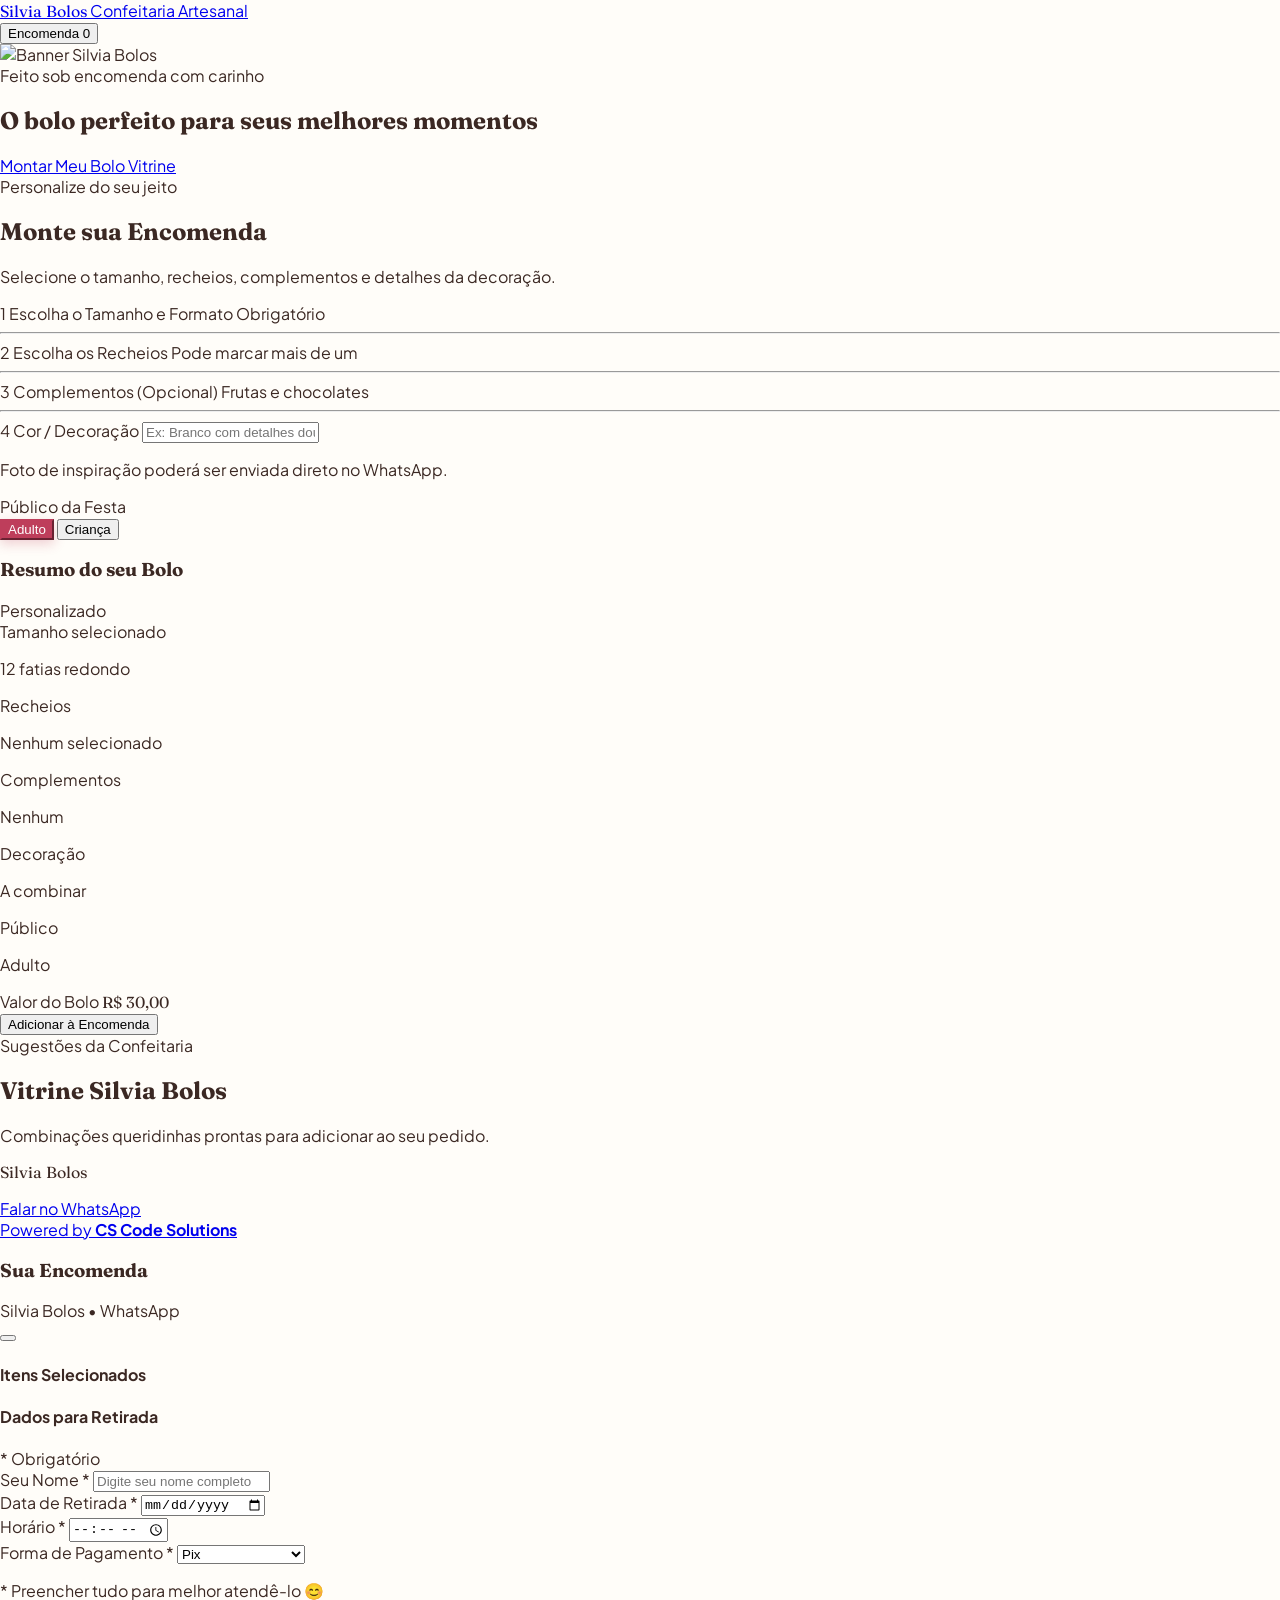
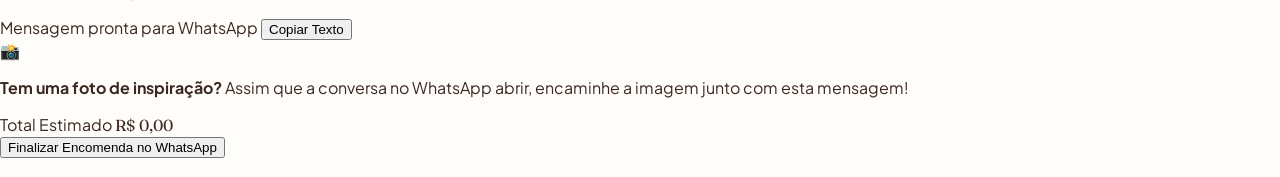
==== commit 5a5271b6: "Atualizar o index.html" ====
--- a/index.html
+++ b/index.html
@@ -36,16 +36,11 @@
         </div>
       </a>
 
-      <!-- Ações -->
-      <div class="flex items-center gap-1.5 sm:gap-2.5 shrink-0">
-        <a href="admin.html" class="inline-flex items-center gap-1 px-3 py-1.5 rounded-full text-xs font-semibold border border-[#E6D5C3] text-[#6B4F46] hover:bg-[#FAF3EB] transition whitespace-nowrap">
-          <i data-lucide="lock" class="w-3.5 h-3.5"></i>
-          <span>Área Admin</span>
-        </a>
-
+      <!-- Ação Carrinho -->
+      <div class="flex items-center gap-2 shrink-0">
         <button onclick="openCart()" class="relative inline-flex items-center gap-1.5 px-3.5 py-1.5 rounded-full text-xs font-semibold bg-[#BE3E5B] text-white hover:bg-[#9D2F48] shadow-sm transition cursor-pointer whitespace-nowrap">
           <i data-lucide="shopping-bag" class="w-3.5 h-3.5"></i>
-          <span class="hidden sm:inline">Encomenda</span>
+          <span>Encomenda</span>
           <span id="cart-badge" class="bg-white text-[#BE3E5B] text-[11px] font-bold px-1.5 py-0.5 rounded-full leading-none">0</span>
         </button>
       </div>
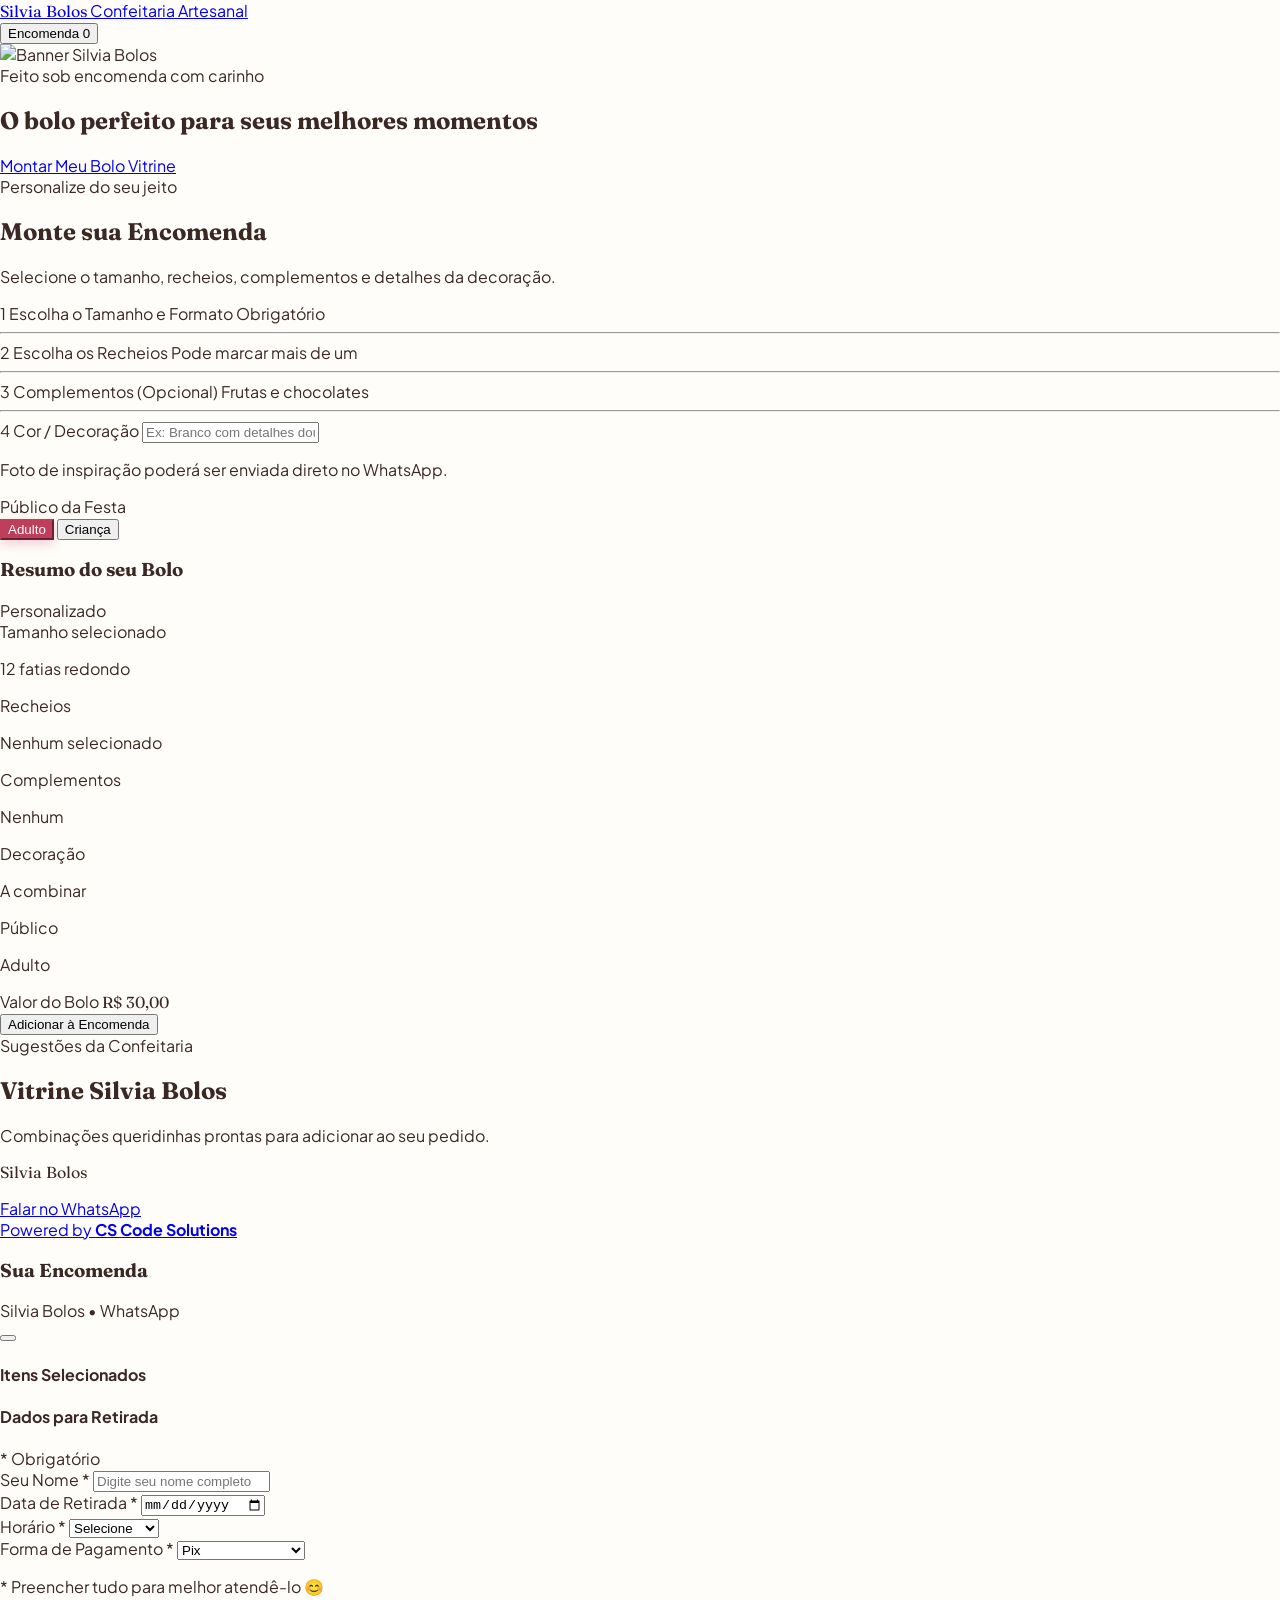
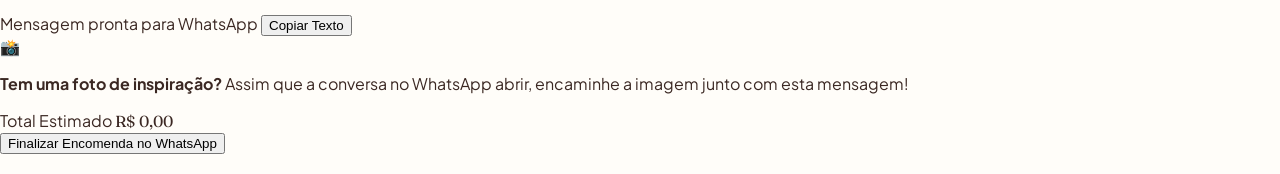
==== commit 28214b03: "Atualizar o index.html" ====
--- a/index.html
+++ b/index.html
@@ -38,7 +38,7 @@
 
       <!-- Ação Carrinho -->
       <div class="flex items-center gap-2 shrink-0">
-        <button onclick="openCart()" class="relative inline-flex items-center gap-1.5 px-3.5 py-1.5 rounded-full text-xs font-semibold bg-[#BE3E5B] text-white hover:bg-[#9D2F48] shadow-sm transition cursor-pointer whitespace-nowrap">
+        <button type="button" onclick="openCart()" class="relative inline-flex items-center gap-1.5 px-3.5 py-1.5 rounded-full text-xs font-semibold bg-[#BE3E5B] text-white hover:bg-[#9D2F48] shadow-sm transition cursor-pointer whitespace-nowrap">
           <i data-lucide="shopping-bag" class="w-3.5 h-3.5"></i>
           <span>Encomenda</span>
           <span id="cart-badge" class="bg-white text-[#BE3E5B] text-[11px] font-bold px-1.5 py-0.5 rounded-full leading-none">0</span>
@@ -288,7 +288,7 @@
           <span class="text-[11px] text-[#8A6D64]">Silvia Bolos • WhatsApp</span>
         </div>
       </div>
-      <button onclick="closeCart()" class="p-2 rounded-full hover:bg-[#FAF3EB] text-[#6B4F46] cursor-pointer">
+      <button type="button" onclick="closeCart()" class="p-2 rounded-full hover:bg-[#FAF3EB] text-[#6B4F46] cursor-pointer">
         <i data-lucide="x" class="w-5 h-5"></i>
       </button>
     </div>
@@ -322,7 +322,35 @@
           </div>
           <div>
             <label class="block text-xs font-semibold text-[#5C433B] mb-1">Horário *</label>
-            <input type="time" id="order-time" onchange="refreshWhatsAppPreview()" class="w-full px-3 py-2 rounded-xl border border-[#E4D3C3] text-sm focus:outline-none focus:border-[#BE3E5B]" />
+            <select id="order-time" onchange="refreshWhatsAppPreview()" class="w-full px-3 py-2 rounded-xl border border-[#E4D3C3] text-sm bg-white focus:outline-none focus:border-[#BE3E5B]">
+              <option value="">Selecione</option>
+              <option value="08:00">08:00</option>
+              <option value="08:30">08:30</option>
+              <option value="09:00">09:00</option>
+              <option value="09:30">09:30</option>
+              <option value="10:00">10:00</option>
+              <option value="10:30">10:30</option>
+              <option value="11:00">11:00</option>
+              <option value="11:30">11:30</option>
+              <option value="12:00">12:00</option>
+              <option value="12:30">12:30</option>
+              <option value="13:00">13:00</option>
+              <option value="13:30">13:30</option>
+              <option value="14:00">14:00</option>
+              <option value="14:30">14:30</option>
+              <option value="15:00">15:00</option>
+              <option value="15:30">15:30</option>
+              <option value="16:00">16:00</option>
+              <option value="16:30">16:30</option>
+              <option value="17:00">17:00</option>
+              <option value="17:30">17:30</option>
+              <option value="18:00">18:00</option>
+              <option value="18:30">18:30</option>
+              <option value="19:00">19:00</option>
+              <option value="19:30">19:30</option>
+              <option value="20:00">20:00</option>
+              <option value="A combinar">A combinar</option>
+            </select>
           </div>
         </div>
 
@@ -390,6 +418,6 @@
   <script src="https://www.gstatic.com/firebasejs/10.12.2/firebase-firestore-compat.js"></script>
 
   <!-- Scripts -->
-  <script src="app.js"></script>
+  <script src="app.js?v=20261126"></script>
 </body>
 </html>
